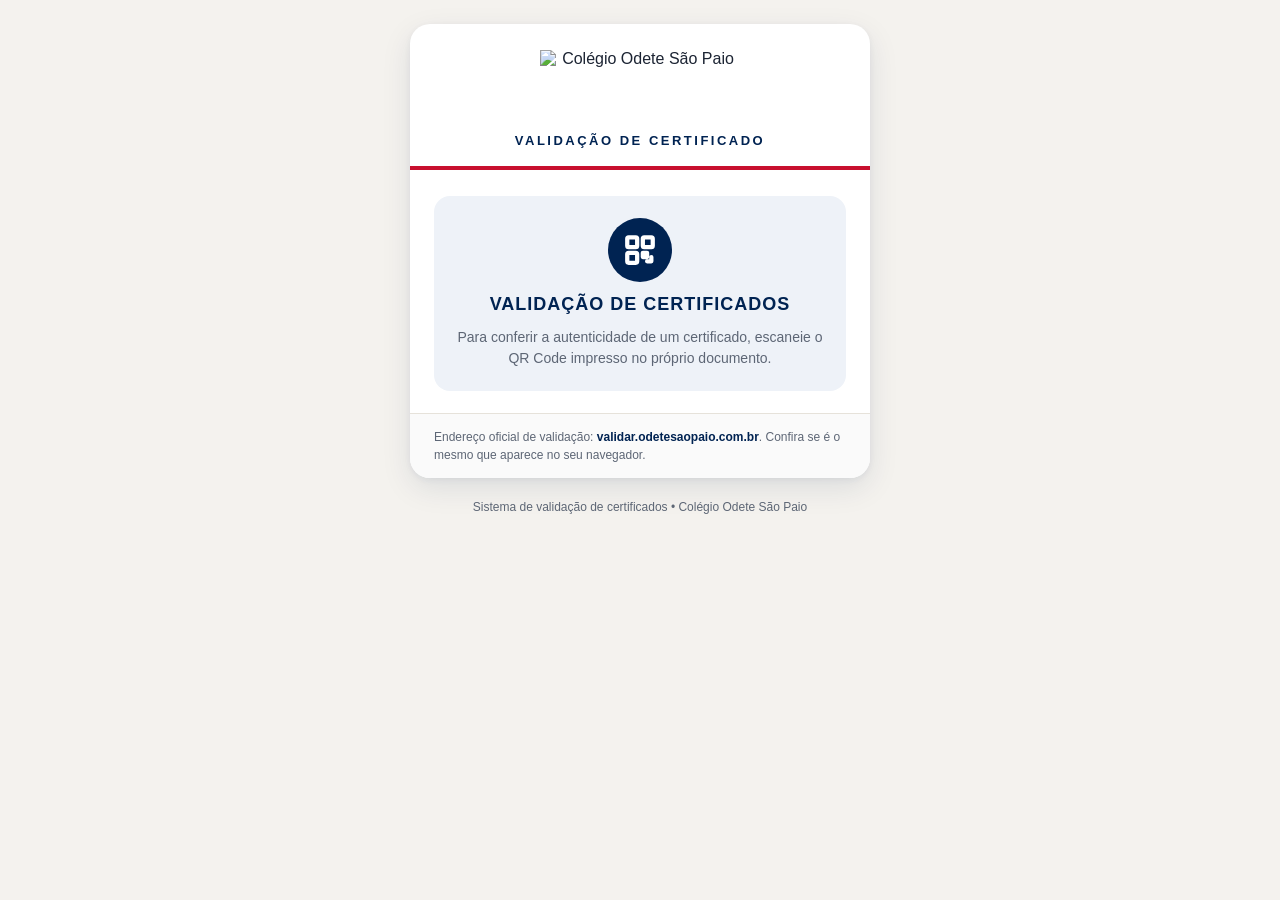
==== index.html @ db930df8 "Página de validação de certificados (versão inicial) Página estática sem dados pessoais: consulta o " ====
<!DOCTYPE html>
<html lang="pt-BR">
<head>
  <meta charset="utf-8">
  <meta name="viewport" content="width=device-width, initial-scale=1">
  <!-- Segurança: só carrega arquivos deste próprio site e só conversa com o Google Apps Script -->
  <meta http-equiv="Content-Security-Policy" content="default-src 'none'; script-src 'self'; style-src 'self'; font-src 'self'; img-src 'self'; connect-src https://script.google.com https://script.googleusercontent.com; base-uri 'none'; form-action 'none'">
  <meta name="referrer" content="no-referrer">
  <meta name="robots" content="noindex, nofollow">
  <meta name="theme-color" content="#002352">
  <title>Validação de Certificado • Colégio Odete São Paio</title>
  <link rel="icon" type="image/png" sizes="32x32" href="assets/icone-32.png">
  <link rel="apple-touch-icon" href="assets/icone-180.png">
  <link rel="stylesheet" href="estilo.css">
  <script src="app.js" defer></script>
</head>
<body>
  <main class="cartao" aria-live="polite">

    <header class="topo">
      <img class="logo" src="assets/logo.png" width="360" height="131" alt="Colégio Odete São Paio">
      <p class="subtitulo">Validação de Certificado</p>
    </header>

    <section class="conteudo">

      <!-- Validando (estado inicial) -->
      <div data-estado="carregando" class="estado">
        <div class="selo neutro">
          <div class="girando" aria-hidden="true"></div>
          <p class="titulo">Validando certificado…</p>
        </div>
      </div>

      <!-- Válido -->
      <div data-estado="valido" class="estado" hidden>
        <div class="selo valido">
          <div class="icone" aria-hidden="true">
            <svg viewBox="0 0 24 24"><polyline points="20 6 9 17 4 12"/></svg>
          </div>
          <p class="titulo">✓ CERTIFICADO VÁLIDO</p>
        </div>
        <dl class="dados">
          <div class="campo"><dt>Nome do profissional</dt><dd class="nome" id="v-nome"></dd></div>
          <div class="campo"><dt>Evento</dt><dd id="v-evento"></dd></div>
          <div class="campo"><dt>Data de participação</dt><dd id="v-data"></dd></div>
          <div class="campo"><dt>Código</dt><dd class="codigo" id="v-codigo"></dd></div>
          <div class="campo"><dt>Instituição</dt><dd>Colégio Odete São Paio</dd></div>
        </dl>
        <p class="mensagem">Este documento encontra-se registrado e validado pelo Colégio Odete São Paio.</p>
        <p class="conferir">Confira se o nome acima é exatamente o mesmo do certificado apresentado.</p>
      </div>

      <!-- Cancelado -->
      <div data-estado="cancelado" class="estado" hidden>
        <div class="selo invalido">
          <div class="icone" aria-hidden="true"><svg viewBox="0 0 24 24"><line x1="6" y1="6" x2="18" y2="18"/><line x1="18" y1="6" x2="6" y2="18"/></svg></div>
          <p class="titulo">CERTIFICADO INVÁLIDO</p>
          <p class="texto">Este certificado foi cancelado e não possui validade.</p>
        </div>
      </div>

      <!-- Não encontrado -->
      <div data-estado="nao_encontrado" class="estado" hidden>
        <div class="selo invalido">
          <div class="icone" aria-hidden="true"><svg viewBox="0 0 24 24"><line x1="6" y1="6" x2="18" y2="18"/><line x1="18" y1="6" x2="6" y2="18"/></svg></div>
          <p class="titulo">CERTIFICADO NÃO ENCONTRADO</p>
          <p class="texto">O código de validação não corresponde a nenhum certificado registrado. Verifique se o QR Code foi escaneado do documento original.</p>
        </div>
      </div>

      <!-- Sem token -->
      <div data-estado="sem_token" class="estado" hidden>
        <div class="selo neutro">
          <div class="icone" aria-hidden="true"><svg viewBox="0 0 24 24"><rect x="3" y="3" width="7" height="7" rx="1"/><rect x="14" y="3" width="7" height="7" rx="1"/><rect x="3" y="14" width="7" height="7" rx="1"/><path d="M14 14h3v3h-3zM17 20h3v-3"/></svg></div>
          <p class="titulo">VALIDAÇÃO DE CERTIFICADOS</p>
          <p class="texto">Para conferir a autenticidade de um certificado, escaneie o QR Code impresso no próprio documento.</p>
        </div>
      </div>

      <!-- Erro / sem conexão -->
      <div data-estado="erro" class="estado" hidden>
        <div class="selo aviso">
          <div class="icone" aria-hidden="true"><svg viewBox="0 0 24 24"><line x1="12" y1="7" x2="12" y2="13"/><line x1="12" y1="17" x2="12" y2="17.01"/></svg></div>
          <p class="titulo">NÃO FOI POSSÍVEL VALIDAR AGORA</p>
          <p class="texto">Verifique sua conexão e tente novamente em alguns minutos. Se persistir, entre em contato com o Colégio Odete São Paio.</p>
        </div>
      </div>

      <noscript>
        <div class="selo aviso"><p class="titulo">ATIVE O JAVASCRIPT</p>
        <p class="texto">A validação precisa de JavaScript ativado no navegador.</p></div>
      </noscript>

    </section>

    <aside class="oficial">
      Endereço oficial de validação: <strong>validar.odetesaopaio.com.br</strong>.
      Confira se é o mesmo que aparece no seu navegador.
    </aside>
  </main>

  <footer class="rodape">Sistema de validação de certificados • Colégio&nbsp;Odete&nbsp;São&nbsp;Paio</footer>
</body>
</html>
---- estilo.css ----
/* Fontes hospedadas aqui mesmo (nenhum arquivo de terceiros) */
@font-face { font-family: 'Poppins'; font-weight: 400; font-display: swap; src: url('assets/poppins-400.woff2') format('woff2'); }
@font-face { font-family: 'Poppins'; font-weight: 600 700; font-display: swap; src: url('assets/poppins-700.woff2') format('woff2'); }

/* Cores do Colégio Odete São Paio (medidas na arte do certificado) */
:root {
  --azul: #002352;
  --vermelho: #c8102e;
  --verde: #1f7a4d;
  --verde-claro: #e7f4ec;
  --erro: #b3261e;
  --erro-claro: #fbeaea;
  --aviso: #8a5a00;
  --aviso-claro: #fff4dc;
  --fundo: #f4f2ee;
  --cartao: #ffffff;
  --texto: #1c2433;
  --suave: #5d6675;
  --linha: #e6e2da;
}

* { box-sizing: border-box; margin: 0; padding: 0; }
[hidden] { display: none !important; }

/* Exibida dentro de um quadro de outro site: não mostra nada */
html.emquadro body { visibility: hidden; }

body {
  font-family: 'Poppins', 'Segoe UI', Arial, sans-serif;
  background: var(--fundo);
  color: var(--texto);
  min-height: 100vh;
  display: flex;
  flex-direction: column;
  align-items: center;
  padding: 24px 16px;
  -webkit-font-smoothing: antialiased;
}

.cartao {
  width: 100%;
  max-width: 460px;
  background: var(--cartao);
  border-radius: 20px;
  overflow: hidden;
  box-shadow: 0 10px 30px rgba(0, 35, 82, .10), 0 2px 6px rgba(0, 35, 82, .06);
}

.topo {
  text-align: center;
  padding: 26px 20px 18px;
  border-bottom: 4px solid var(--vermelho);
}
.logo { width: 200px; height: auto; display: block; margin: 0 auto 10px; }
.subtitulo {
  color: var(--azul);
  font-size: 13px;
  font-weight: 600;
  letter-spacing: 2.5px;
  text-transform: uppercase;
}

.conteudo { padding: 26px 24px 22px; }

.selo {
  display: flex; flex-direction: column; align-items: center; text-align: center;
  gap: 12px; padding: 22px 16px; border-radius: 16px;
}
.selo .icone { width: 64px; height: 64px; border-radius: 50%; display: flex; align-items: center; justify-content: center; }
.selo .icone svg { width: 34px; height: 34px; fill: none; stroke: #fff; stroke-width: 3; stroke-linecap: round; stroke-linejoin: round; }
.selo .titulo { font-size: 18px; font-weight: 700; letter-spacing: 1px; }
.selo .texto { font-size: 14px; line-height: 1.5; color: var(--suave); }

.selo.valido { background: var(--verde-claro); }
.selo.valido .icone { background: var(--verde); }
.selo.valido .titulo { color: var(--verde); }
.selo.invalido { background: var(--erro-claro); }
.selo.invalido .icone { background: var(--erro); }
.selo.invalido .titulo { color: var(--erro); }
.selo.aviso { background: var(--aviso-claro); }
.selo.aviso .icone { background: var(--aviso); }
.selo.aviso .titulo { color: var(--aviso); }
.selo.neutro { background: #eef2f8; }
.selo.neutro .icone { background: var(--azul); }
.selo.neutro .titulo { color: var(--azul); }

.girando {
  width: 44px; height: 44px; border-radius: 50%;
  border: 4px solid #d6deea; border-top-color: var(--azul);
  animation: girar .9s linear infinite;
}
@keyframes girar { to { transform: rotate(360deg); } }
@media (prefers-reduced-motion: reduce) { .girando { animation: none; } }

.dados { margin-top: 22px; }
.campo { padding: 13px 0; border-bottom: 1px solid var(--linha); }
.campo:last-child { border-bottom: none; }
.campo dt { font-size: 11px; font-weight: 600; text-transform: uppercase; letter-spacing: 1.2px; color: var(--suave); margin-bottom: 3px; }
.campo dd { font-size: 16px; font-weight: 400; line-height: 1.35; overflow-wrap: anywhere; }
.campo dd.nome { font-size: 20px; font-weight: 700; color: var(--azul); }
.campo dd.codigo { font-weight: 700; letter-spacing: 1.5px; }

.mensagem {
  margin-top: 18px; padding: 14px 16px;
  border-left: 4px solid var(--vermelho); background: #faf8f4;
  border-radius: 0 10px 10px 0; font-size: 13.5px; line-height: 1.55;
}
.conferir { margin-top: 12px; font-size: 12.5px; color: var(--suave); line-height: 1.5; }

.oficial {
  border-top: 1px solid var(--linha);
  background: #fafafa;
  padding: 14px 24px;
  font-size: 12px; line-height: 1.5; color: var(--suave);
}
.oficial strong { color: var(--azul); font-weight: 600; }

.rodape { margin-top: 20px; text-align: center; font-size: 12px; color: var(--suave); max-width: 460px; line-height: 1.5; }

@media (max-width: 380px) {
  .conteudo { padding: 22px 18px 20px; }
  .oficial { padding: 12px 18px; }
  .campo dd.nome { font-size: 18px; }
}
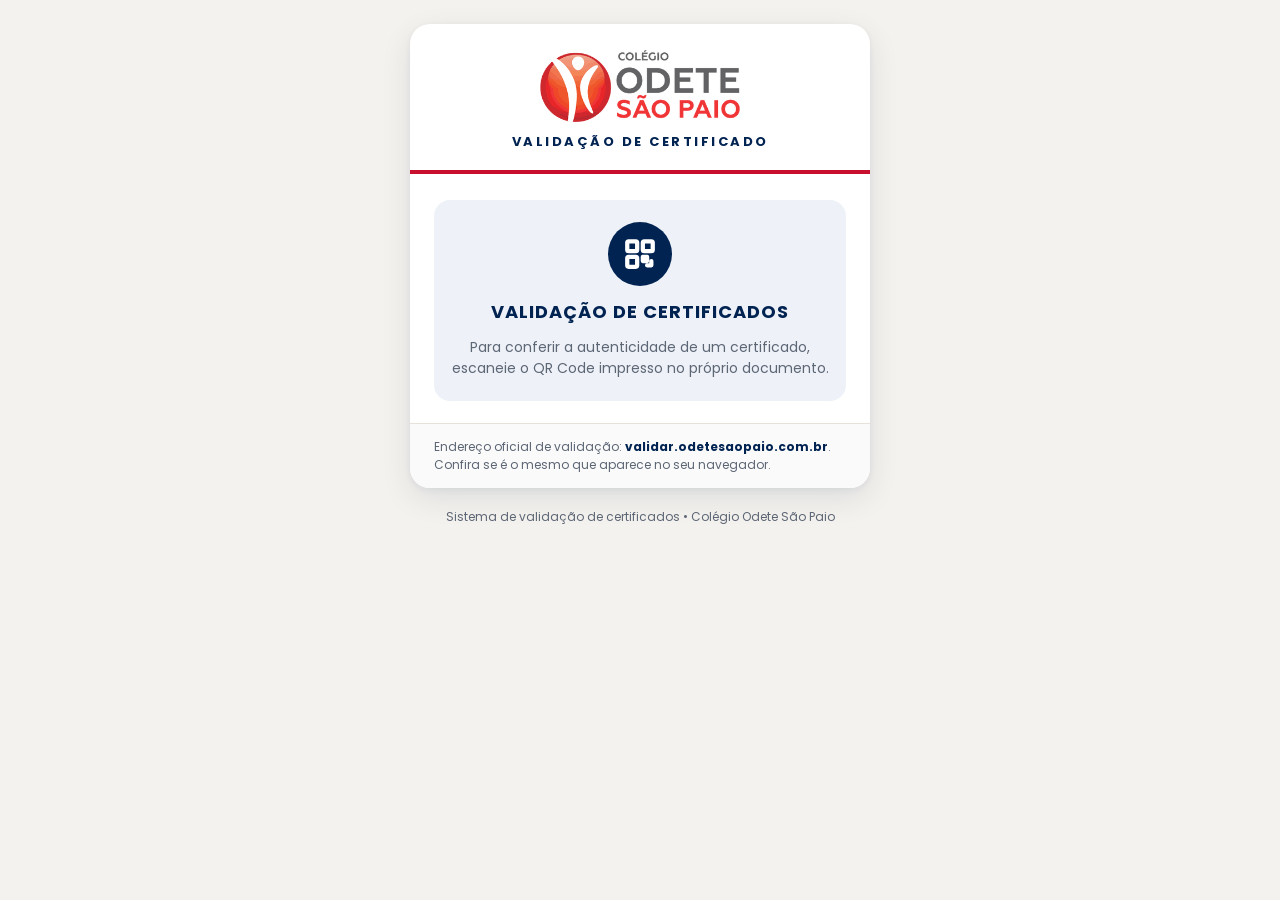
==== commit 459afc3e: "Nova tentativa automática e aviso de espera" ====
--- a/index.html
+++ b/index.html
@@ -29,6 +29,7 @@
         <div class="selo neutro">
           <div class="girando" aria-hidden="true"></div>
           <p class="titulo">Validando certificado…</p>
+          <p class="texto" id="aguarde" hidden>Isso pode levar alguns segundos. Não feche esta página.</p>
         </div>
       </div>
 
